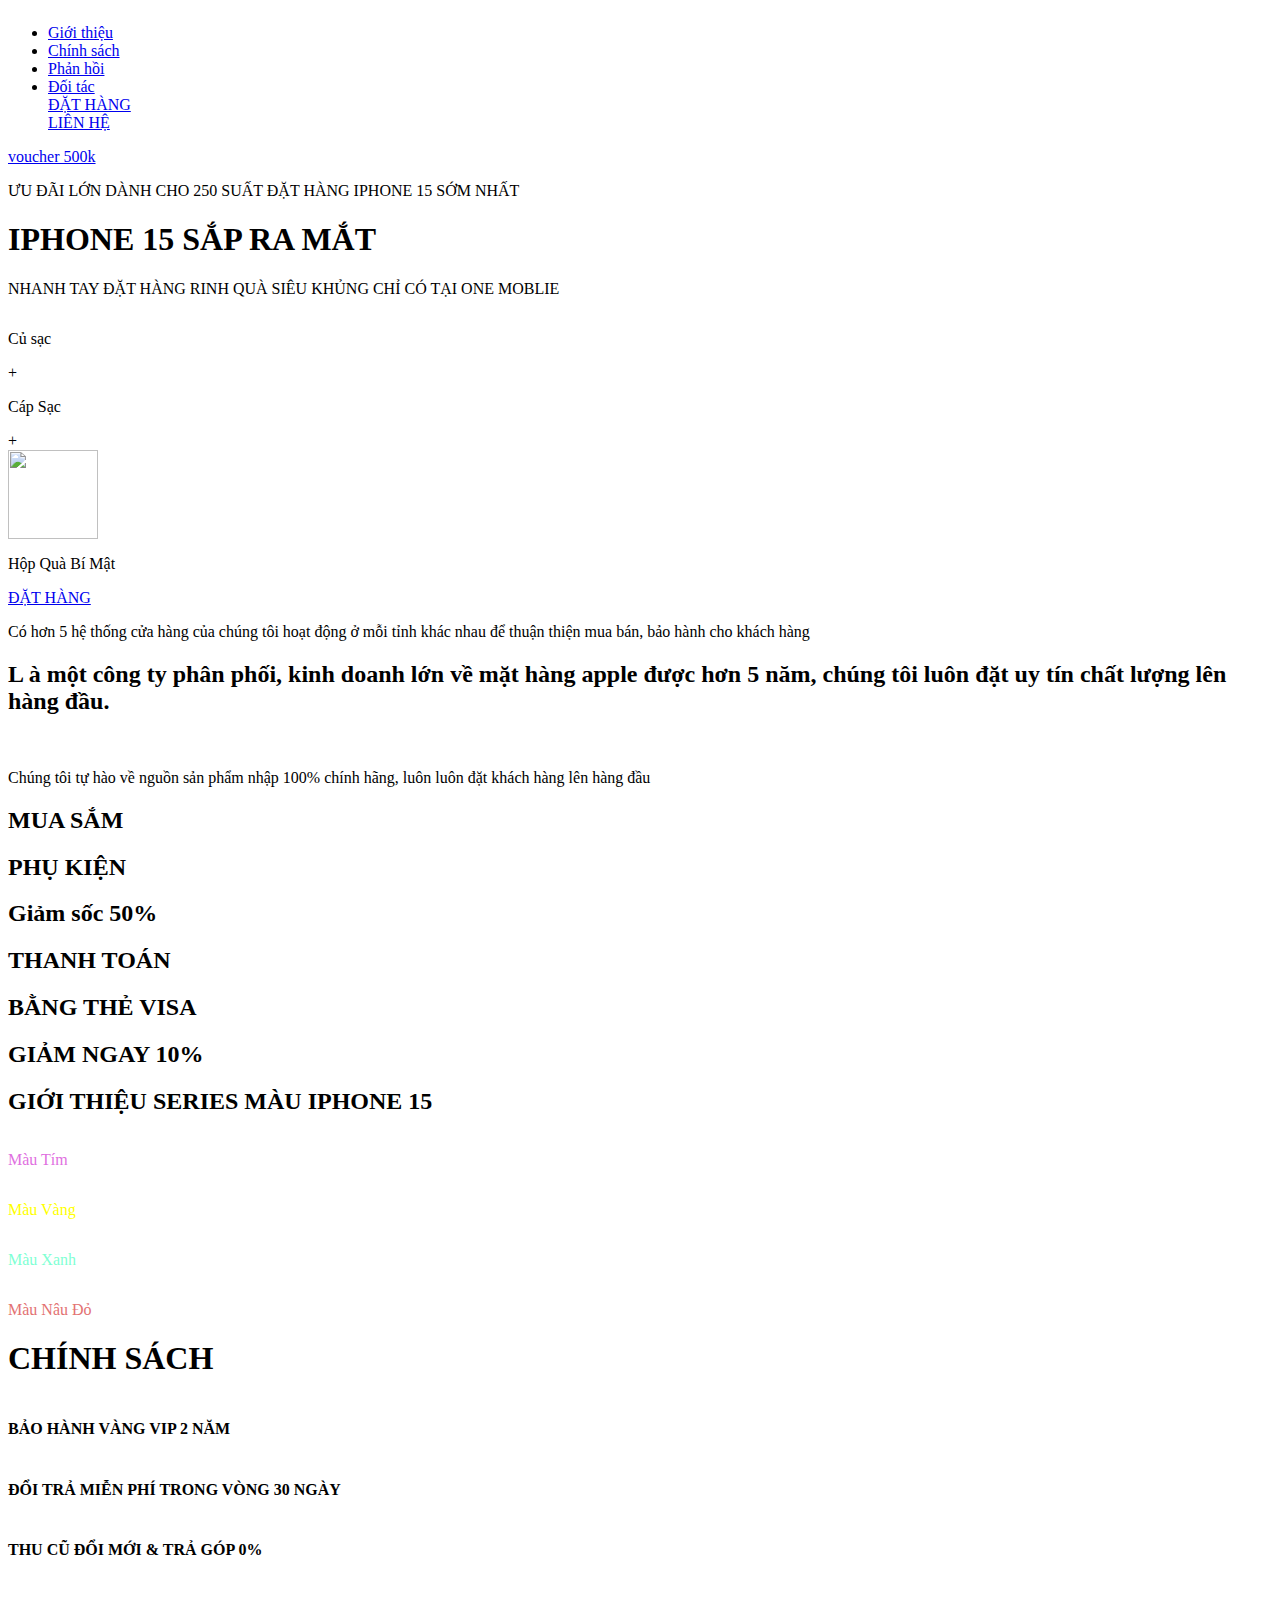
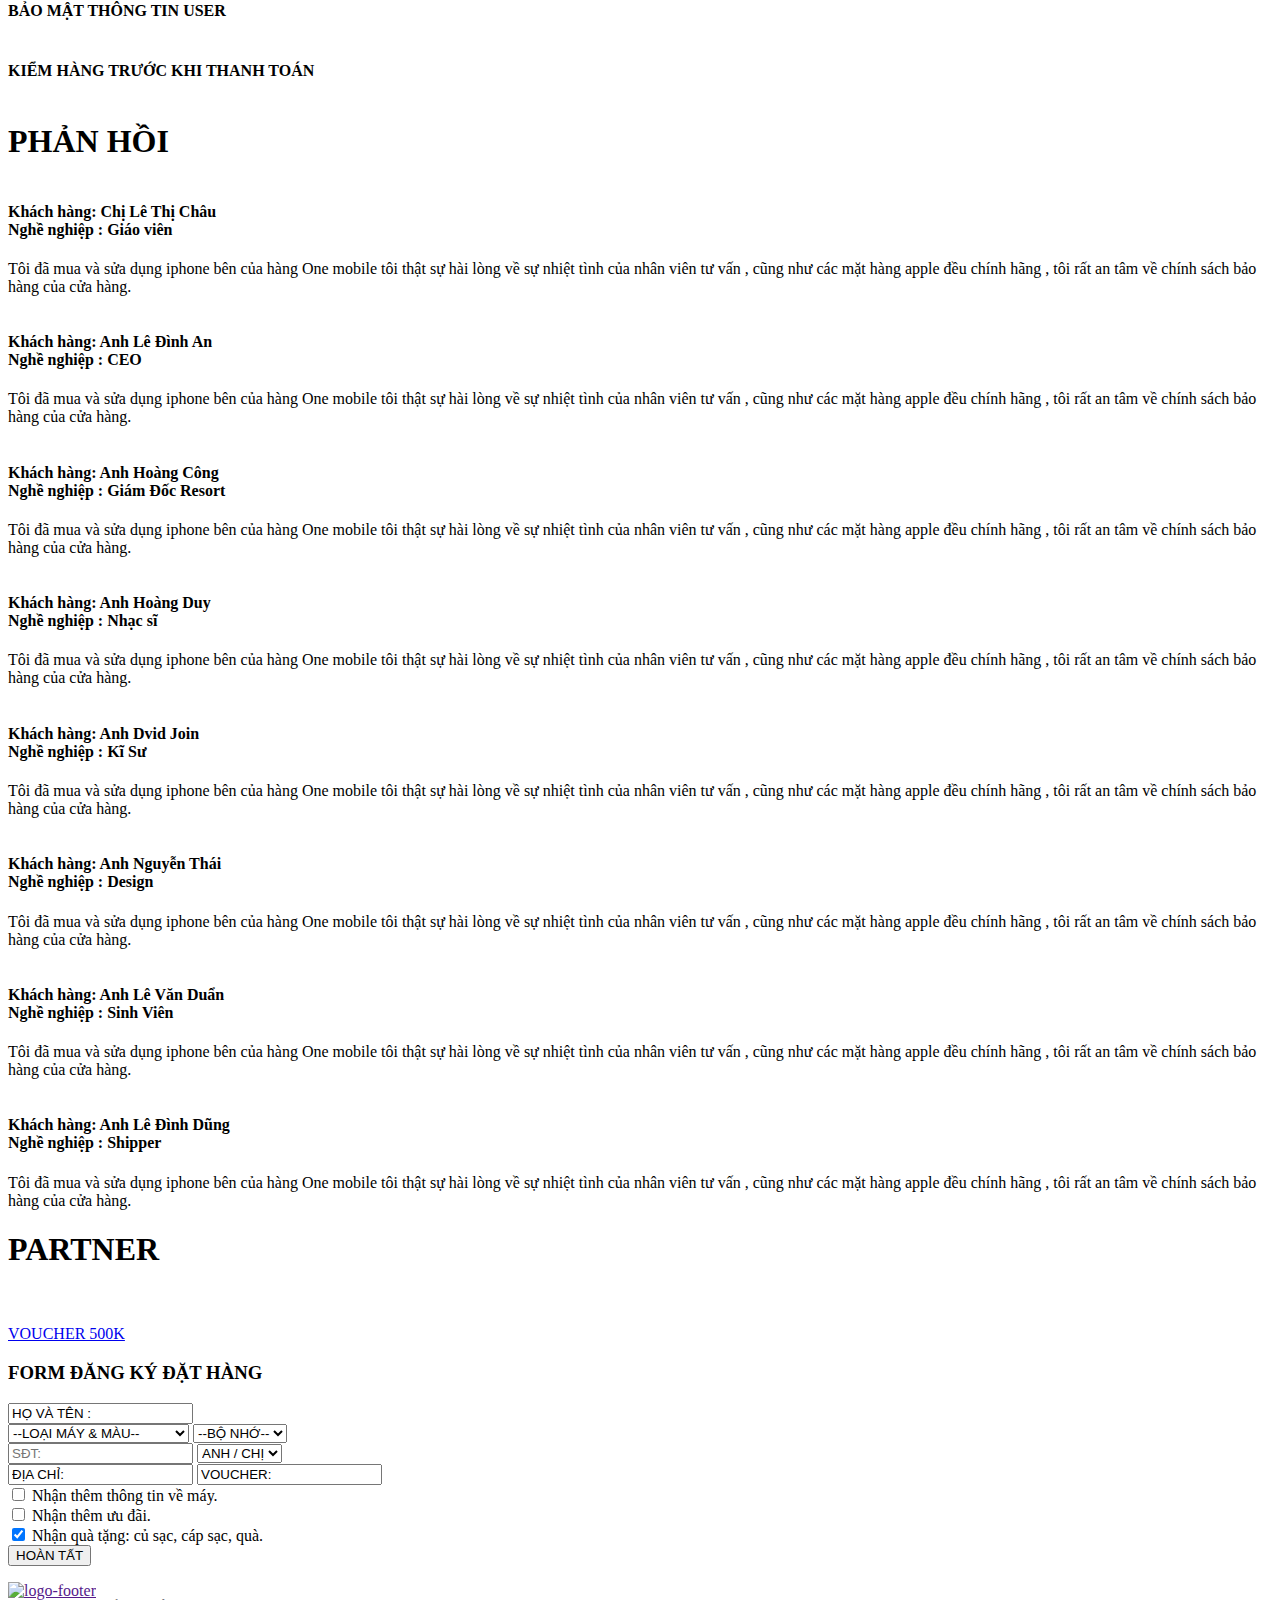
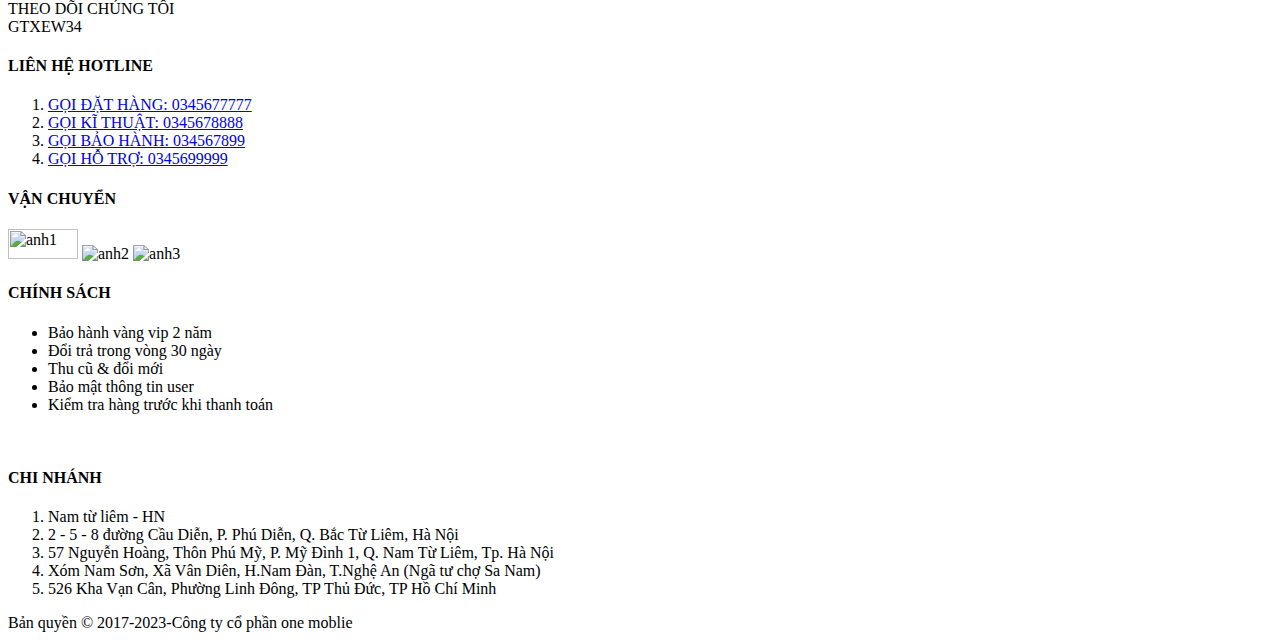
==== index.html @ 118e905b "Create index.html" ====
<html lang="en">
<head>
    <meta charset="UTF-8">
    <meta http-equiv="X-UA-Compatible" content="IE=edge">
    <meta name="viewport" content="width=device-width, initial-scale=1.0">
    <title>One Mobile</title>
    <link rel="shortcut icon" href="../images/logo-.png">
    <link rel="stylesheet" href="style.css">
    <link rel="stylesheet" href="https://cdnjs.cloudflare.com/ajax/libs/font-awesome/6.3.0/css/all.min.css" integrity="sha512-SzlrxWUlpfuzQ+pcUCosxcglQRNAq/DZjVsC0lE40xsADsfeQoEypE+enwcOiGjk/bSuGGKHEyjSoQ1zVisanQ==" crossorigin="anonymous" referrerpolicy="no-referrer" />
</head>
<body>
    <div id="wrapper">
        <!-- header -->
        <header>
            <div class="onemobile">
                <img src="../images/Logo-one-moblie.png" alt="">
            </div>
            <ul class="main-menu">
                <div class="menu-list">
                    <li><a href="#main-introduce">Giới thiệu</a></li>
                    <li><a href="#policy">Chính sách</a></li>
                    <li><a href="#feedback-fb">Phản hồi</a></li>
                    <li><a href="#partner">Đối tác</a></li>
                </div>
                <div class="bt-sub-header">
                    <div class="dathang"><i class="fa-solid fa-square-phone-flip"></i> 
                        <a href="#reg-buy">ĐẶT HÀNG</a>
                    </div>
                    <div class="lienhe"><i class="fa-solid fa-headset"></i> 
                        <a href="tel:0345699999">LIÊN HỆ</a>
                    </div>
                </div>
            </ul>
        </header>
        <!--navigation bn-->
        <div class="sell">
            <div class="voucher">
                <a href="#voucher-gift"><p>voucher 500k</p></a>
            </div>
            <div class="text">
                <p>ƯU ĐÃI LỚN DÀNH CHO 250 SUẤT ĐẶT HÀNG IPHONE 15 SỚM NHẤT</p>
            </div>
        </div>
        <!-- banner -->
        <div class="banner_head_ins">
            <div class="banner_head_war">
                <div class="banner-head-content">
                    <div class="banner-content-text">
                        <div class="banner-con-text-head">
                            <h1>IPHONE <span>15</span> SẮP RA MẮT</h1>
                            <p>NHANH TAY ĐẶT HÀNG RINH QUÀ SIÊU KHỦNG CHỈ CÓ TẠI <span>ONE MOBLIE</span></p>
                        </div>
                        <div class="content-text-img-gruop">
                            <div class="gruop">
                                <img src="../images/adapter-sac-type-c-20w-cho-iphone-ipad-apple-mhje3-avatar-1-1-600x600 1.png" alt="">
                                <p>Củ sạc</p>
                            </div>
                            <div class="gruop">
                                <span>+</span>
                            </div>
                            <div class="gruop">
                                <img src="../images/cap-sac-apple-watch-magnetic-1m-apple-mx2e22 1.png" alt="">
                                <p>Cáp Sạc</p>
                            </div>
                            <div class="gruop">
                                <span>+</span>
                            </div>
                            <div class="gruop">
                                <img src="../images/—Pngtree—black gift box_5776138 1.png" width="90px" height="89px" alt="">
                                <p>Hộp Quà Bí Mật</p>
                            </div>
                        </div>
                        <div class="but-click-hov-wrap">
                            <a href="#reg-buy"><span>ĐẶT HÀNG</span></a>
                        </div>
                        <div class="fixed-support">
                            <div class="support-but"> 
                                <a href="tel:0345677777"><i class="fa-solid fa-phone-flip"></i></a>
                            </div>
                            <div class="support-but">
                                <a href=""><i class="fa-solid fa-comment-dots"></i></a>
                                
                            </div>
                            <div class="support-but">
                                <a href="tel:0345699999"><i class="fa-solid fa-headset"></i></a>
                            </div>
                        </div>
                    </div>
                </div>
            </div>
        </div>
        <!-- main content1 -->
        <main>
            <div class="header-main" id="main-introduce" >
                <div class="logo">
                    <a href=""><img src="../images/logo-image.png" alt=""></a>
                </div>
            </div>
            <div class="info-main">
                <div class="info-main-cen">
                    <div class="hi-left">
                        <img  src="../images/anhcuahang.png" alt="">
                        <p>Có hơn 5 hệ thống cửa hàng của chúng tôi hoạt động ở mỗi tỉnh khác nhau để thuận thiện mua bán,
                            bảo hành cho khách hàng
                        </p>
                    </div>
                    <div class="hi-right">
                    <h2><span>L</span> à một công ty phân phối, kinh doanh lớn về mặt hàng apple được hơn 5 năm, chúng tôi luôn đặt uy
                        tín chất lượng lên hàng đầu.
                    </h2>
                    <div class="invite">
                        <img src="../images/Apple-3 1.png" alt="">
                        <img src="../images/photo2.png" alt="">
                        <img src="../images/nhung-khach-hang-so-huu-som-nhat-iphone-14-620221014071458 1.png" alt="">
                        <img src="../images/mua-iphone-14-kho-hon-truoc-15294007 1.png" alt="">
                    </div>
                    <p>Chúng tôi tự hào về nguồn sản phẩm nhập 100% chính hãng, luôn luôn đặt khách hàng lên hàng đầu
                    </p>
                </div>
                </div>
            </div>
        </main>
        <!-- content2-->
        <div class="content1-wrap">
            <div class="discount">
                <div class="shopping">
                    <div class="title-header">
                        <h2>MUA SẮM <i class="fa-solid fa-headphones"></i> <i class="fa-solid fa-camera-retro"></i></h2>
                        <h2><i class="fa-solid fa-microphone-lines"></i> <i class="fa-regular fa-keyboard"></i> PHỤ KIỆN</h2>
                    </div>
                    <div class="giamsoc">
                         <h2>Giảm sốc 50%</h2>
                    </div>
                </div>
                <div class="salee">
                    <div class="title-header">
                        <h2>THANH TOÁN </h2>
                        <h2>BẰNG THẺ VISA <i class="fa-solid fa-credit-card"></i></h2>
                    </div>
                    <div class="giamsoc">
                         <h2>GIẢM NGAY 10%</h2>
                    </div>
                </div>

            </div>
            <div class="introduce">
                <div class="header-introduce">
                   <h2>GIỚI THIỆU SERIES MÀU IPHONE 15</h2>
                </div>
                <div class="list-post-iphone">
                   <div class="list1">
                       <img src="../images/iphone1.png" alt="">
                       <div class="color">
                           <p style="color: rgb(223, 112, 223);">Màu Tím</p>
                       </div>
                   </div>
                   <div class="list1">
                       <img src="../images/iphone2.png" alt="">
                       <div class="color">
                           <p style="color: yellow;" >Màu Vàng</p>
                       </div>
                   </div>
                   <div class="list1">
                       <img src="../images/iphone3.png" alt="">
                       <div class="color">
                           <p style="color: aquamarine;">Màu Xanh</p>
                       </div>
                   </div>
                   <div class="list1">
                       <img src="../images/iphone4.png" alt="">
                       <div class="color">
                           <p style="color: rgb(227, 114, 114)">Màu Nâu Đỏ</p>
                       </div>
                   </div>
                </div>
            </div>
        </div>
        <!-- content3 -->
        <div class="content-plans-ins" id="policy">
            <div class="partn-fe-head">
                <h1 >CHÍNH SÁCH</h1>
            </div>
            <div class="partn-fe-gruop">
                <div class="gruop-plans">
                    <img src="../images/baohanh.png" alt="">
                    <h4>BẢO HÀNH VÀNG VIP 2 NĂM</h4>
                </div>
                <div class="gruop-plans">
                    <img src="../images/Doitra.png" alt="">
                    <h4>ĐỔI TRẢ MIỄN PHÍ 
                        TRONG VÒNG 30 NGÀY</h4>
                </div>
                <div class="gruop-plans">
                    <img src="../images/Tragop.png" alt="">
                    <h4>THU CŨ ĐỔI MỚI & TRẢ GÓP 0%</h4>
                </div>
                <div class="gruop-plans">
                    <img src="../images/baomatusser.png" alt="">
                    <h4>BẢO MẬT THÔNG TIN USER</h4>
                </div>
                <div class="gruop-plans">
                    <img src="../images/box-open.png" alt="">
                    <h4>KIỂM HÀNG TRƯỚC KHI 
                        THANH TOÁN</h4>
                </div>
            </div>
            <div class="content3-banner-plans">
                <img src="../images/Group 75-3.png" alt="">
            </div>
        </div>
        <!-- content4 -->
        <div class="content-feedback" id="feedback-fb">
            <div class="partn-fe-head">
                <h1>PHẢN HỒI</h1>
            </div>
            <div class="gruop-db-fe">
                <div class="block-feeb">
                    <div class="feeb-gf">
                        <img src="../images/anh1.png"alt="">
                        <h4>Khách hàng: Chị Lê Thị Châu <br>
                            Nghề nghiệp : Giáo viên
                        </h4>
                        <p>Tôi đã mua và sửa dụng iphone bên của hàng One mobile tôi thật sự hài lòng về sự nhiệt tình của nhân viên tư vấn , cũng như các mặt hàng apple đều chính hãng , tôi rất an tâm về chính sách bảo hàng của cửa hàng.</p>
                    </div>
                </div>
                <div class="block-feeb">
                    <div class="feeb-gf">
                        <img src="../images/anh2.png"alt="">
                        <h4>Khách hàng: Anh Lê Đình An <br>
                            Nghề nghiệp : CEO
                        </h4>
                        <p>Tôi đã mua và sửa dụng iphone bên của hàng One mobile tôi thật sự hài lòng về sự nhiệt tình của nhân viên tư vấn , cũng như các mặt hàng apple đều chính hãng , tôi rất an tâm về chính sách bảo hàng của cửa hàng.</p>
                    </div>
                </div>
                <div class="block-feeb">
                    <div class="feeb-gf">
                        <img src="../images/anh3.png"alt="">
                        <h4>Khách hàng: Anh Hoàng Công  <br>
                            Nghề nghiệp : Giám Đốc Resort
                        </h4>
                        <p>Tôi đã mua và sửa dụng iphone bên của hàng One mobile tôi thật sự hài lòng về sự nhiệt tình của nhân viên tư vấn , cũng như các mặt hàng apple đều chính hãng , tôi rất an tâm về chính sách bảo hàng của cửa hàng.</p>
                    </div>
                </div>
                <div class="block-feeb">
                    <div class="feeb-gf">
                        <img src="../images/anh4.png"alt="">
                        <h4>Khách hàng: Anh Hoàng Duy <br>
                            Nghề nghiệp : Nhạc sĩ
                        </h4>
                        <p>Tôi đã mua và sửa dụng iphone bên của hàng One mobile tôi thật sự hài lòng về sự nhiệt tình của nhân viên tư vấn , cũng như các mặt hàng apple đều chính hãng , tôi rất an tâm về chính sách bảo hàng của cửa hàng.</p>
                    </div>
                </div>
            </div>
            <div class="gruop-db-fe">
                <div class="block-feeb">
                    <div class="feeb-gf">
                        <img src="../images/anh5.png"alt="">
                        <h4>Khách hàng: Anh Dvid Join <br>
                            Nghề nghiệp : Kĩ  Sư 
                        </h4>
                        <p>Tôi đã mua và sửa dụng iphone bên của hàng One mobile tôi thật sự hài lòng về sự nhiệt tình của nhân viên tư vấn , cũng như các mặt hàng apple đều chính hãng , tôi rất an tâm về chính sách bảo hàng của cửa hàng.</p>
                    </div>
                </div>
                <div class="block-feeb">
                    <div class="feeb-gf">
                        <img src="../images/anh6.png"alt="">
                        <h4>Khách hàng: Anh Nguyễn Thái <br>
                            Nghề nghiệp : Design 
                        </h4>
                        <p>Tôi đã mua và sửa dụng iphone bên của hàng One mobile tôi thật sự hài lòng về sự nhiệt tình của nhân viên tư vấn , cũng như các mặt hàng apple đều chính hãng , tôi rất an tâm về chính sách bảo hàng của cửa hàng.</p>
                    </div>
                </div>
                <div class="block-feeb">
                    <div class="feeb-gf">
                        <img src="../images/anh7.png"alt="">
                        <h4>Khách hàng: Anh Lê Văn Duẩn <br>
                            Nghề nghiệp : Sinh Viên
                        </h4>
                        <p>Tôi đã mua và sửa dụng iphone bên của hàng One mobile tôi thật sự hài lòng về sự nhiệt tình của nhân viên tư vấn , cũng như các mặt hàng apple đều chính hãng , tôi rất an tâm về chính sách bảo hàng của cửa hàng.</p>
                    </div>
                </div>
                <div class="block-feeb">
                    <div class="feeb-gf">
                        <img src="../images/anh8.png"alt="">
                        <h4>Khách hàng: Anh Lê Đình Dũng <br>
                            Nghề nghiệp : Shipper
                        </h4>
                        <p>Tôi đã mua và sửa dụng iphone bên của hàng One mobile tôi thật sự hài lòng về sự nhiệt tình của nhân viên tư vấn , cũng như các mặt hàng apple đều chính hãng , tôi rất an tâm về chính sách bảo hàng của cửa hàng.</p>
                    </div>
                </div>
            </div>
        </div>
        <!-- content5 -->
        <div class="content-partner-ig" id="partner">
            <div class="partn-fe-head">
                <h1>PARTNER</h1>
            </div>
            <div class="partner-ig">
                <div class="partner-img-wr">
                    <img src="../images/Visa_Inc 1.png" alt="">
                    <img src="../images/tiki.png" alt="">
                    <img src="../images/Group 24.png" alt="">
                    <img src="../images/Lazada-Logo 1.png" alt="">
                    <img src="../images/EBay_logo 1.png" alt="">
                </div>
                <div class="partner-img-wr">
                    <img src="../images/Sendo-Logo-PNG-1 1.png" alt="">
                    <img src="../images/logo-footer 1.png" alt="">
                    <img src="../images/viettel.png" alt="">
                    <img src="../images/FPT-Retail-Ngang-white 1.png" alt="">
                    <img src="../images/logo-apple-5 1.png" alt="">
                </div>
            </div>
        </div>
        <!-- content6 -->
        <div class="content-bt-last-form"id="reg-buy">
            <div class="last-form-fl">
                <div class="round-box">
                    <img src="../images/Group 156.png" alt="">
                    <div class="link-con-text">
                            <a href="#voucher-gift">
                                VOUCHER 500K
                            </a>
                    </div>
                </div> 
                <form action=""  class="form-reg">
                    <div class="form-reg-in-wrap">
                        <h3  class="form-sub-he">FORM ĐĂNG KÝ ĐẶT HÀNG</h3>
                        <input type="text"  class="in-size-num" value="HỌ VÀ TÊN : ">
                        <div class="in-size-wr">
                            <select name="" id="" class="in-size-one">
                                <option value=""selected>--LOẠI MÁY & MÀU--</option>
                                <option value="">IPHONE 15 MÀU GOLD</option>
                                <option value="">IPHONE 15 MÀU TÍM</option>
                                <option value="">IPHONE 15 MÀU NÂU ĐỎ</option>
                                <option value="">IPHONE 15 MÀU XANH</option>
                            </select>
                            <select name="" id="" class="in-size-two">
                                <option value=""selected>--BỘ NHỚ--</option>
                                <option value="">128 GB</option>
                                <option value="">256 GB</option>
                                <option value="">512 GB</option>
                                <option value="">1 TB</option>
                            </select>
                        </div>
                        <div class="in-size-wr">
                            <input type="number" class="in-size-one" placeholder="SĐT: ">
                            <select name="" id="" class="in-size-two">
                                <option value="" selected>ANH / CHỊ</option>
                                <option value="">ANH</option>
                                <option value="">CHỊ</option>
                            </select>
                        </div>
                        <div class="in-size-wr">
                            <input type="text" class="in-size-one" value="ĐỊA CHỈ: ">
                            <input type="text" class="in-size-two" value="VOUCHER: ">
                        </div>
                        <div class="check-box-cor">
                            <input type="checkbox" name="" id=""> Nhận thêm thông tin về máy. <br>
                            <input type="checkbox" name="" id=""> Nhận thêm ưu đãi. <br>
                            <input type="checkbox" checked name="" id=""> Nhận quà tặng: củ sạc, cáp sạc, quà.
                        </div>
                        <div class="for-submit">
                            <input type="submit" value="HOÀN TẤT">
                        </div>
                    </div>
                </form>
            </div>
        </div>
        <!-- footer -->
        <footer class="footer-copyright">
            <div class="footer-content">   
                <div class="footer-content1" id="voucher-gift">
                    <a href=""><img src="../images/logo-image.png" alt="logo-footer"></a>
                    <div class="footer-content1-bot">
                        <div class="footer-content1-bot-te">
                            <span>THEO DÕI CHÚNG TÔI</span>
                            <div class="cross-bar-footer">
                                <div class="cross1"></div>
                                <div class="cross2"></div>
                            </div>
                            <div class="icon-content1">
                                <i class="fa-brands fa-facebook"></i>
                                <i class="fa-brands fa-youtube"></i>
                                <i class="fa-brands fa-telegram"></i>
                                <i class="fa-brands fa-twitter"></i>
                            </div>
                        </div>
                        <div class="voucher-ff">
                            <span>
                                GTXEW34
                            </span>
                        </div>
                    </div>
                </div>
                <div class="footer-content2">
                    <h4>LIÊN HỆ HOTLINE</h4>
                    <ol class="list-call-order">
                        <li><a href="tel:0345677777">GỌI ĐẶT HÀNG: 0345677777</a></li>
                        <li><a href="tel:0345678888">GỌI KĨ THUẬT: 0345678888</a></li>
                        <li><a href="tel:034567899">GỌI BẢO HÀNH: 034567899</a></li>
                        <li><a href="tel:0345699999">GỌI HỖ TRỢ: 0345699999</a></li>
                    </ol>
                    <h4>VẬN CHUYỂN</h4>
                    <div class="img-logo-ff">
                        <img src="../images/logo-footer 2.png" width="70px" height="30px" alt="anh1">
                        <img src="../images/Group-5934 1.png" alt="anh2">
                        <img src="../images/logo-tuigiohang 1.png" alt="anh3">
                    </div>
                </div>
                <div class="footer-content3">
                    <h4>CHÍNH SÁCH</h4>
                    <ul class="list-call-order">
                        <li>Bảo hành vàng vip 2 năm</li>
                        <li>Đổi trả trong vòng 30 ngày</li>
                        <li>Thu cũ & đổi mới</li>
                        <li>Bảo mật thông tin user</li>
                        <li>Kiểm tra hàng trước khi thanh toán</li>
                    </ul>
                    <div>
                        <img src="../images/dmca_protected_sml_120l 1.png" alt="">
                        <div class="img-logo-ff-2">
                            <img src="../images/ico_xhtml 1.png" alt="">
                            <img src="../images/ico_css 1.png" alt="">
                        </div>
                    </div>
                </div>
                <div class="footer-content4">
                    <h4>CHI NHÁNH</h4>
                    <ol class="list-call-order">
                        <li>Nam từ liêm - HN</li>
                        <li>2 - 5 - 8 đường Cầu Diễn, P. Phú Diễn, Q. Bắc Từ Liêm, Hà Nội</li>
                        <li>57 Nguyễn Hoàng, Thôn Phú Mỹ, P. Mỹ Đình 1, Q. Nam Từ Liêm, Tp. Hà Nội</li>
                        <li>Xóm Nam Sơn, Xã Vân Diên, H.Nam Đàn, T.Nghệ An (Ngã tư chợ Sa Nam)</li>
                        <li>526 Kha Vạn Cân, Phường Linh Đông, TP Thủ Đức, TP Hồ Chí Minh</li>
                    </ol>
                </div>
            </div>
            <div class="copyright-bt">
                <span>Bản quyền &copy; 2017-2023-Công ty cổ phần one moblie</span>
            </div>
        </footer>
    </div>
</body>
</html>
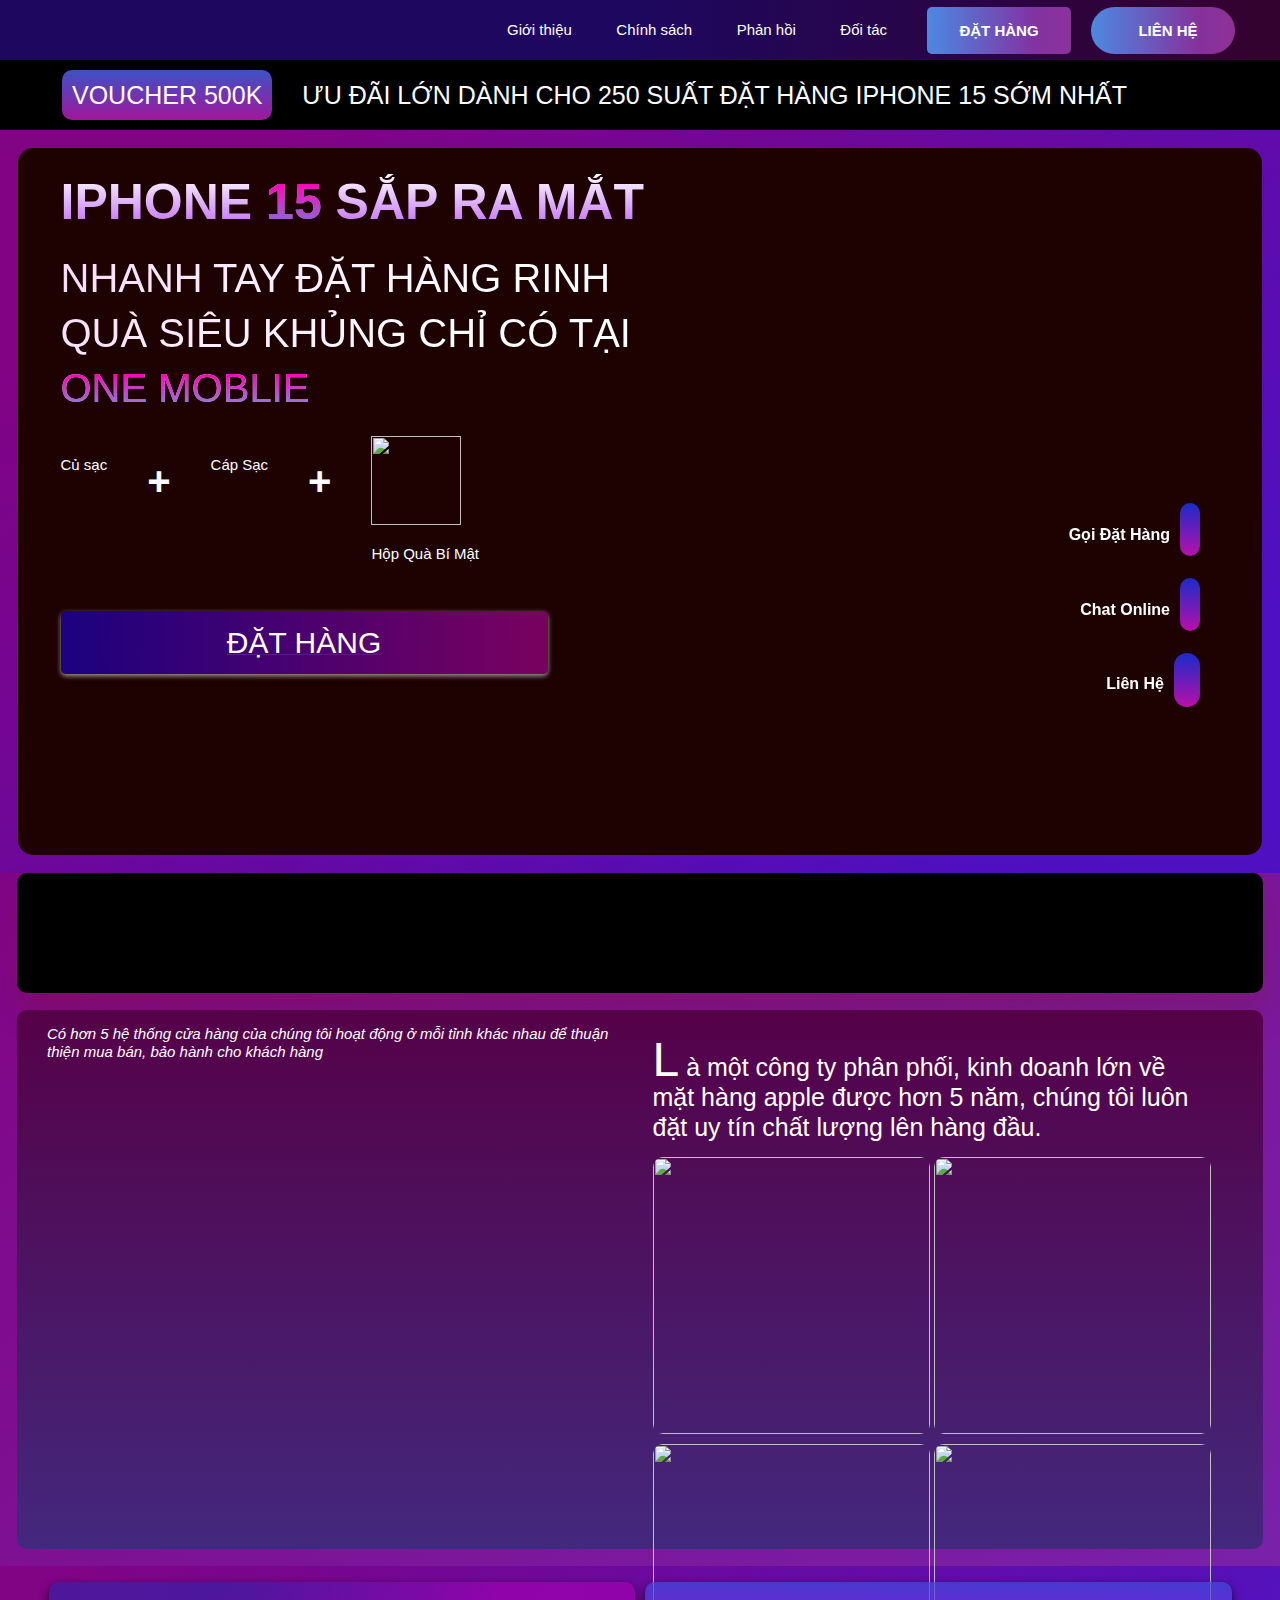
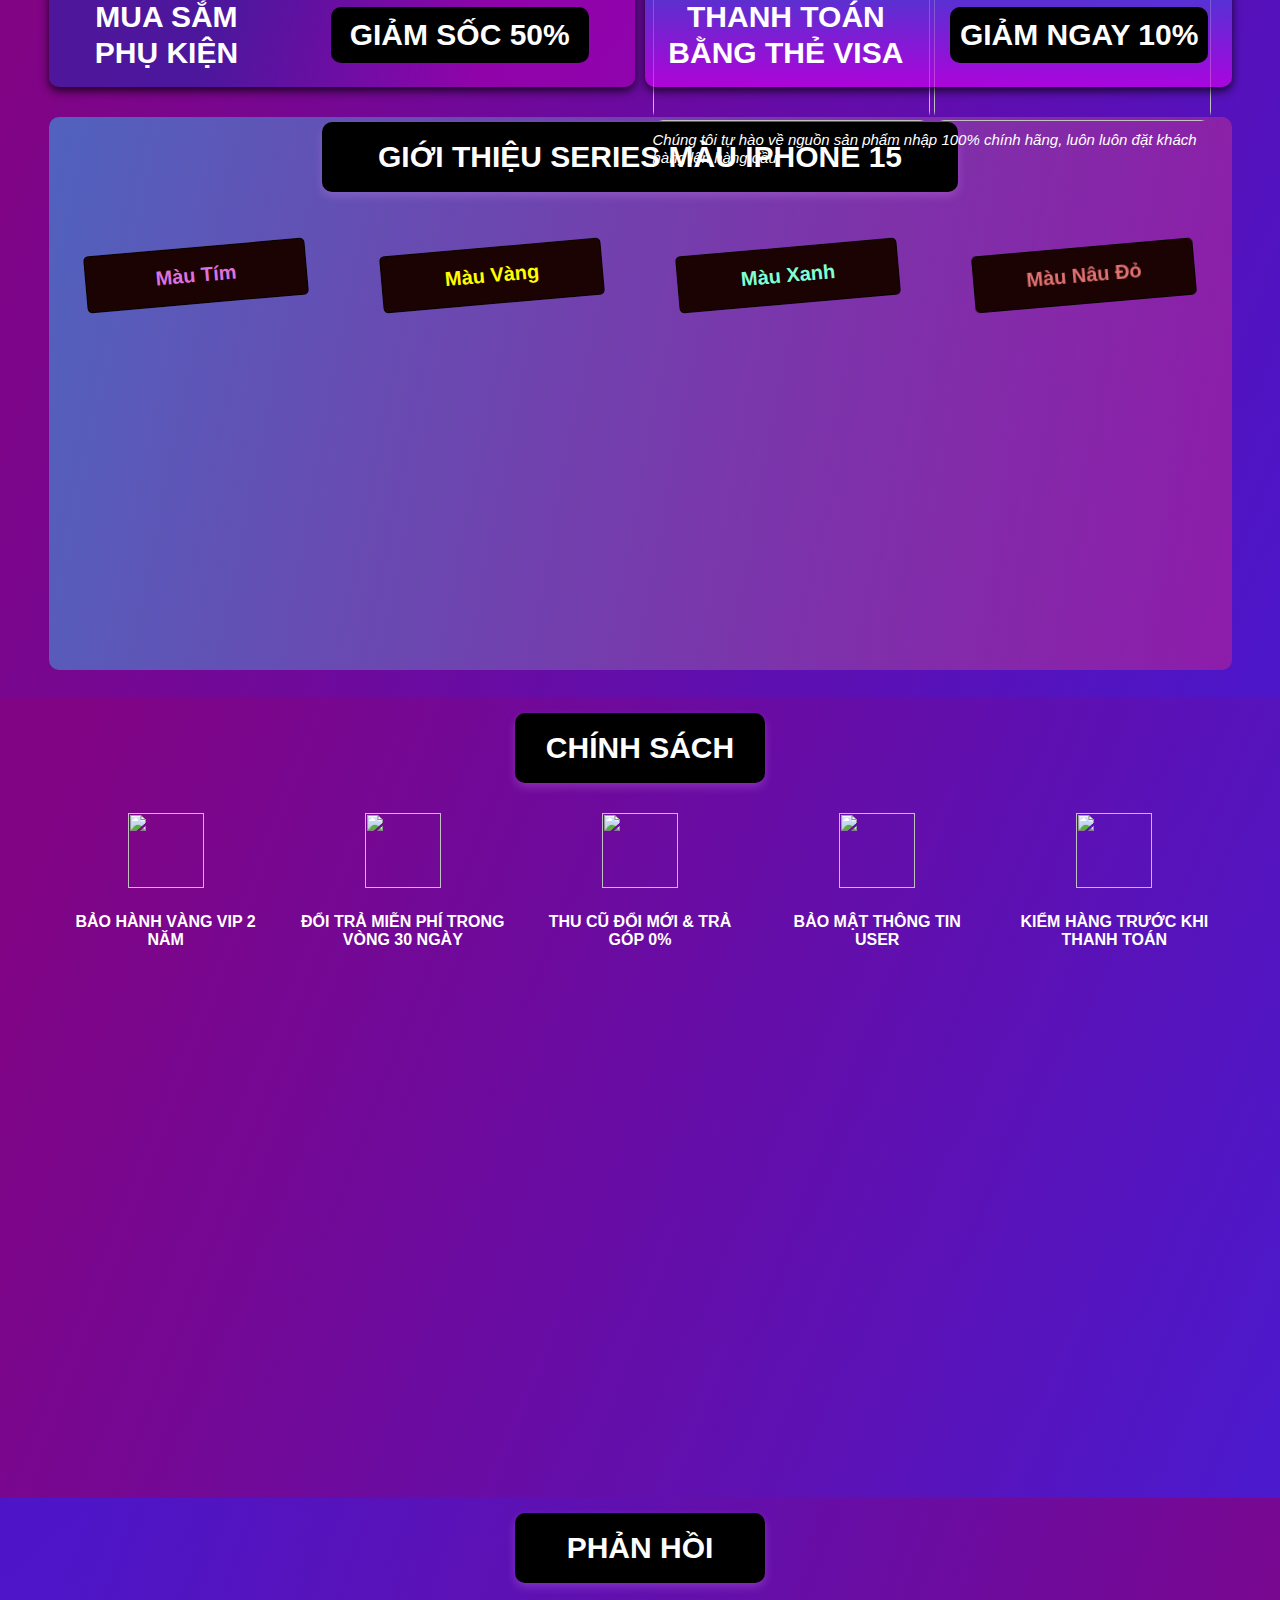
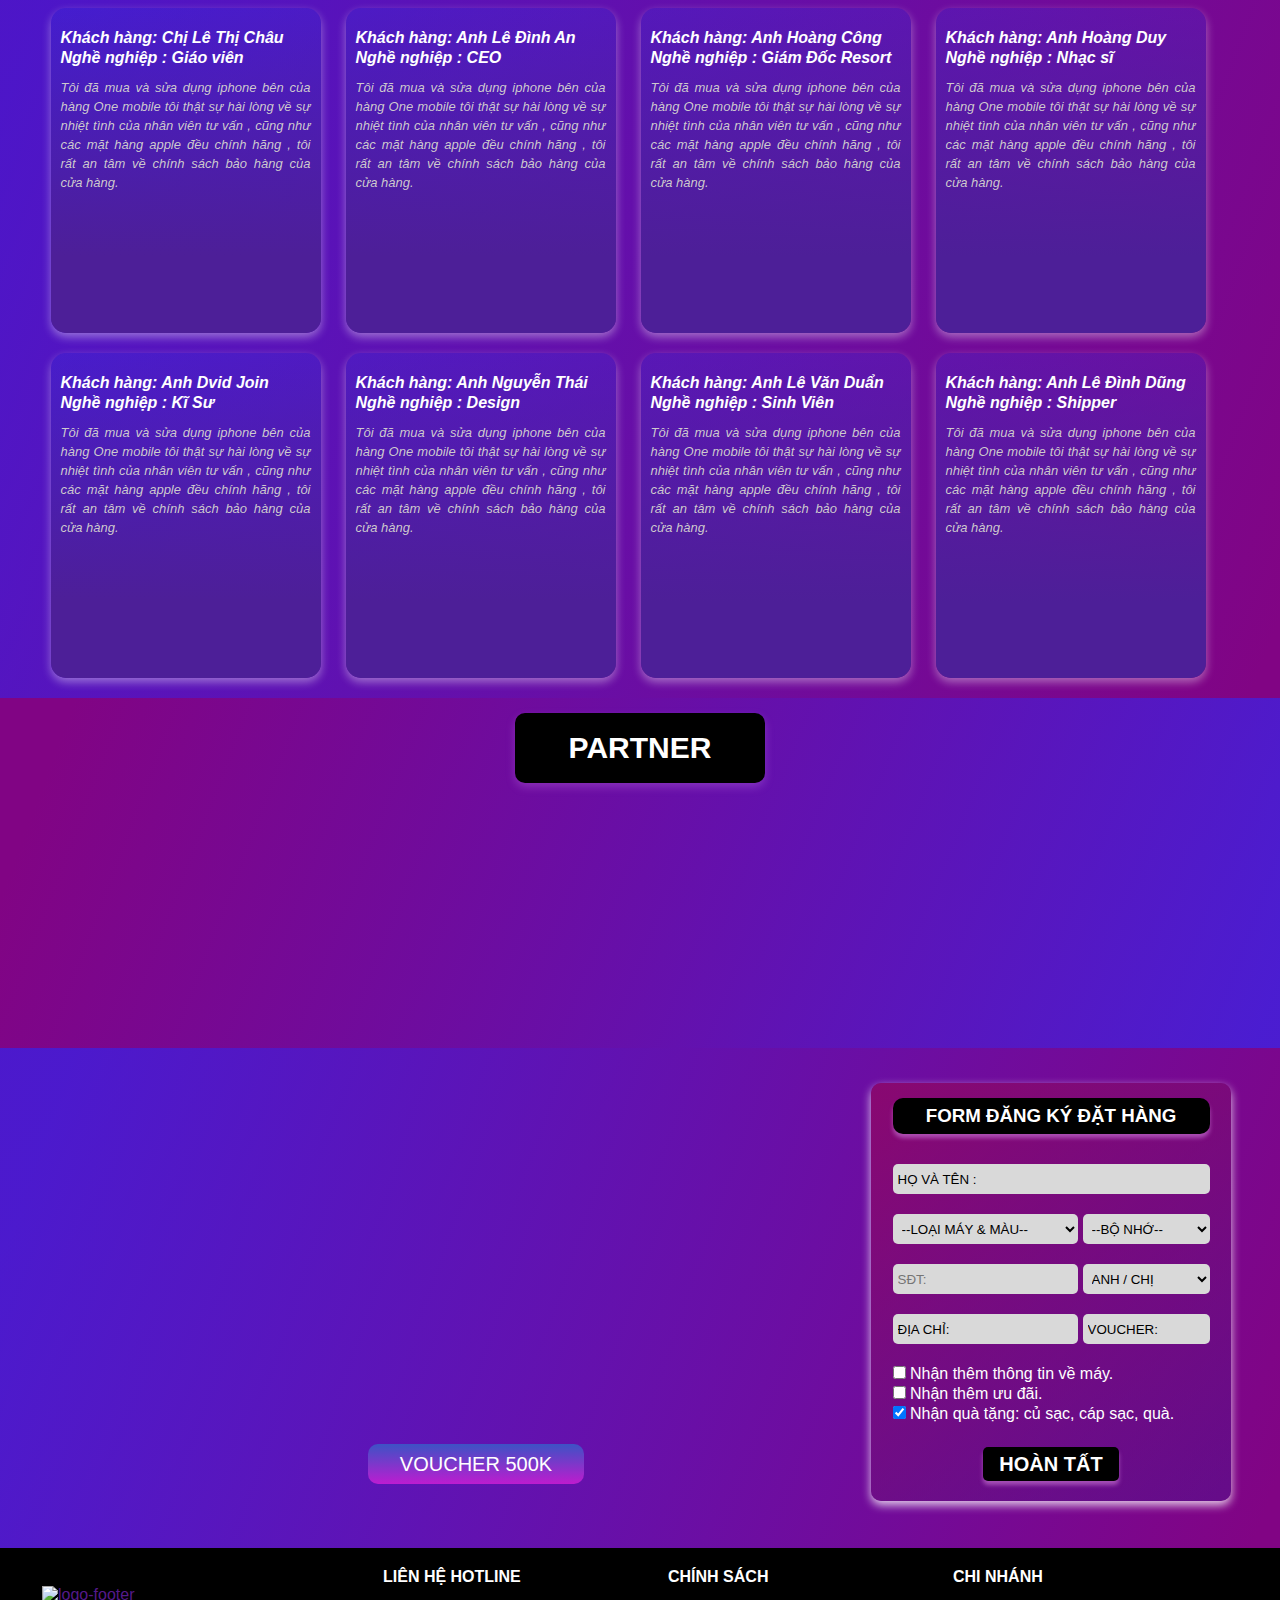
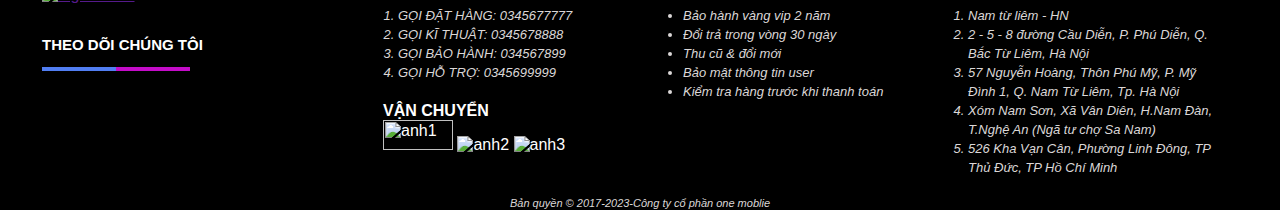
==== commit e5fa6a6e: "Add files via upload" ====
--- a/index.html
+++ b/index.html
@@ -4,7 +4,7 @@
     <meta http-equiv="X-UA-Compatible" content="IE=edge">
     <meta name="viewport" content="width=device-width, initial-scale=1.0">
     <title>One Mobile</title>
-    <link rel="shortcut icon" href="../images/logo-.png">
+    <link rel="shortcut icon" href="./images/logo-.png">
     <link rel="stylesheet" href="style.css">
     <link rel="stylesheet" href="https://cdnjs.cloudflare.com/ajax/libs/font-awesome/6.3.0/css/all.min.css" integrity="sha512-SzlrxWUlpfuzQ+pcUCosxcglQRNAq/DZjVsC0lE40xsADsfeQoEypE+enwcOiGjk/bSuGGKHEyjSoQ1zVisanQ==" crossorigin="anonymous" referrerpolicy="no-referrer" />
 </head>
@@ -13,7 +13,7 @@
         <!-- header -->
         <header>
             <div class="onemobile">
-                <img src="../images/Logo-one-moblie.png" alt="">
+                <img src="./images/Logo-one-moblie.png" alt="">
             </div>
             <ul class="main-menu">
                 <div class="menu-list">
@@ -52,37 +52,37 @@
                         </div>
                         <div class="content-text-img-gruop">
                             <div class="gruop">
-                                <img src="../images/adapter-sac-type-c-20w-cho-iphone-ipad-apple-mhje3-avatar-1-1-600x600 1.png" alt="">
+                                <img src="./images/adapter-sac-type-c-20w-cho-iphone-ipad-apple-mhje3-avatar-1-1-600x600 1.png" alt="">
                                 <p>Củ sạc</p>
                             </div>
                             <div class="gruop">
                                 <span>+</span>
                             </div>
                             <div class="gruop">
-                                <img src="../images/cap-sac-apple-watch-magnetic-1m-apple-mx2e22 1.png" alt="">
+                                <img src="./images/cap-sac-apple-watch-magnetic-1m-apple-mx2e22 1.png" alt="">
                                 <p>Cáp Sạc</p>
                             </div>
                             <div class="gruop">
                                 <span>+</span>
                             </div>
                             <div class="gruop">
-                                <img src="../images/—Pngtree—black gift box_5776138 1.png" width="90px" height="89px" alt="">
+                                <img src="./images/—Pngtree—black gift box_5776138 1.png" width="90px" height="89px" alt="">
                                 <p>Hộp Quà Bí Mật</p>
                             </div>
                         </div>
                         <div class="but-click-hov-wrap">
-                            <a href="#reg-buy"><span>ĐẶT HÀNG</span></a>
+                            <a href=""><span>ĐẶT HÀNG</span></a>
                         </div>
                         <div class="fixed-support">
-                            <div class="support-but"> 
-                                <a href="tel:0345677777"><i class="fa-solid fa-phone-flip"></i></a>
-                            </div>
                             <div class="support-but">
-                                <a href=""><i class="fa-solid fa-comment-dots"></i></a>
+                                <a href="tel:0345677777">Gọi Đặt Hàng <i class="fa-solid fa-phone-flip"></i></a>
                                 
                             </div>
                             <div class="support-but">
-                                <a href="tel:0345699999"><i class="fa-solid fa-headset"></i></a>
+                                <a href="">Chat Online <i class="fa-solid fa-comment-dots"></i></a>
+                            </div>
+                            <div class="support-but">
+                                <a href="tel:0345699999">Liên Hệ <i class="fa-solid fa-headset"></i></a>
                             </div>
                         </div>
                     </div>
@@ -93,13 +93,13 @@
         <main>
             <div class="header-main" id="main-introduce" >
                 <div class="logo">
-                    <a href=""><img src="../images/logo-image.png" alt=""></a>
+                    <a href=""><img src="./images/logo-image.png" alt=""></a>
                 </div>
             </div>
             <div class="info-main">
                 <div class="info-main-cen">
                     <div class="hi-left">
-                        <img  src="../images/anhcuahang.png" alt="">
+                        <img  src="./images/anhcuahang.png" alt="">
                         <p>Có hơn 5 hệ thống cửa hàng của chúng tôi hoạt động ở mỗi tỉnh khác nhau để thuận thiện mua bán,
                             bảo hành cho khách hàng
                         </p>
@@ -109,10 +109,10 @@
                         tín chất lượng lên hàng đầu.
                     </h2>
                     <div class="invite">
-                        <img src="../images/Apple-3 1.png" alt="">
-                        <img src="../images/photo2.png" alt="">
-                        <img src="../images/nhung-khach-hang-so-huu-som-nhat-iphone-14-620221014071458 1.png" alt="">
-                        <img src="../images/mua-iphone-14-kho-hon-truoc-15294007 1.png" alt="">
+                        <img src="./images/Apple-3 1.png" alt="">
+                        <img src="./images/photo2.png" alt="">
+                        <img src="./images/nhung-khach-hang-so-huu-som-nhat-iphone-14-620221014071458 1.png" alt="">
+                        <img src="./images/mua-iphone-14-kho-hon-truoc-15294007 1.png" alt="">
                     </div>
                     <p>Chúng tôi tự hào về nguồn sản phẩm nhập 100% chính hãng, luôn luôn đặt khách hàng lên hàng đầu
                     </p>
@@ -149,25 +149,25 @@
                 </div>
                 <div class="list-post-iphone">
                    <div class="list1">
-                       <img src="../images/iphone1.png" alt="">
+                       <img src="./images/iphone1.png" alt="">
                        <div class="color">
                            <p style="color: rgb(223, 112, 223);">Màu Tím</p>
                        </div>
                    </div>
                    <div class="list1">
-                       <img src="../images/iphone2.png" alt="">
+                       <img src="./images/iphone2.png" alt="">
                        <div class="color">
                            <p style="color: yellow;" >Màu Vàng</p>
                        </div>
                    </div>
                    <div class="list1">
-                       <img src="../images/iphone3.png" alt="">
+                       <img src="./images/iphone3.png" alt="">
                        <div class="color">
                            <p style="color: aquamarine;">Màu Xanh</p>
                        </div>
                    </div>
                    <div class="list1">
-                       <img src="../images/iphone4.png" alt="">
+                       <img src="./images/iphone4.png" alt="">
                        <div class="color">
                            <p style="color: rgb(227, 114, 114)">Màu Nâu Đỏ</p>
                        </div>
@@ -182,30 +182,30 @@
             </div>
             <div class="partn-fe-gruop">
                 <div class="gruop-plans">
-                    <img src="../images/baohanh.png" alt="">
+                    <img src="./images/baohanh.png" alt="">
                     <h4>BẢO HÀNH VÀNG VIP 2 NĂM</h4>
                 </div>
                 <div class="gruop-plans">
-                    <img src="../images/Doitra.png" alt="">
+                    <img src="./images/Doitra.png" alt="">
                     <h4>ĐỔI TRẢ MIỄN PHÍ 
                         TRONG VÒNG 30 NGÀY</h4>
                 </div>
                 <div class="gruop-plans">
-                    <img src="../images/Tragop.png" alt="">
+                    <img src="./images/Tragop.png" alt="">
                     <h4>THU CŨ ĐỔI MỚI & TRẢ GÓP 0%</h4>
                 </div>
                 <div class="gruop-plans">
-                    <img src="../images/baomatusser.png" alt="">
+                    <img src="./images/baomatusser.png" alt="">
                     <h4>BẢO MẬT THÔNG TIN USER</h4>
                 </div>
                 <div class="gruop-plans">
-                    <img src="../images/box-open.png" alt="">
+                    <img src="./images/box-open.png" alt="">
                     <h4>KIỂM HÀNG TRƯỚC KHI 
                         THANH TOÁN</h4>
                 </div>
             </div>
             <div class="content3-banner-plans">
-                <img src="../images/Group 75-3.png" alt="">
+                <img src="./images/Group 75-3.png" alt="">
             </div>
         </div>
         <!-- content4 -->
@@ -216,7 +216,7 @@
             <div class="gruop-db-fe">
                 <div class="block-feeb">
                     <div class="feeb-gf">
-                        <img src="../images/anh1.png"alt="">
+                        <img src="./images/anh1.png"alt="">
                         <h4>Khách hàng: Chị Lê Thị Châu <br>
                             Nghề nghiệp : Giáo viên
                         </h4>
@@ -225,7 +225,7 @@
                 </div>
                 <div class="block-feeb">
                     <div class="feeb-gf">
-                        <img src="../images/anh2.png"alt="">
+                        <img src="./images/anh2.png"alt="">
                         <h4>Khách hàng: Anh Lê Đình An <br>
                             Nghề nghiệp : CEO
                         </h4>
@@ -234,7 +234,7 @@
                 </div>
                 <div class="block-feeb">
                     <div class="feeb-gf">
-                        <img src="../images/anh3.png"alt="">
+                        <img src="./images/anh3.png"alt="">
                         <h4>Khách hàng: Anh Hoàng Công  <br>
                             Nghề nghiệp : Giám Đốc Resort
                         </h4>
@@ -243,7 +243,7 @@
                 </div>
                 <div class="block-feeb">
                     <div class="feeb-gf">
-                        <img src="../images/anh4.png"alt="">
+                        <img src="./images/anh4.png"alt="">
                         <h4>Khách hàng: Anh Hoàng Duy <br>
                             Nghề nghiệp : Nhạc sĩ
                         </h4>
@@ -254,7 +254,7 @@
             <div class="gruop-db-fe">
                 <div class="block-feeb">
                     <div class="feeb-gf">
-                        <img src="../images/anh5.png"alt="">
+                        <img src="./images/anh5.png"alt="">
                         <h4>Khách hàng: Anh Dvid Join <br>
                             Nghề nghiệp : Kĩ  Sư 
                         </h4>
@@ -263,7 +263,7 @@
                 </div>
                 <div class="block-feeb">
                     <div class="feeb-gf">
-                        <img src="../images/anh6.png"alt="">
+                        <img src="./images/anh6.png"alt="">
                         <h4>Khách hàng: Anh Nguyễn Thái <br>
                             Nghề nghiệp : Design 
                         </h4>
@@ -272,7 +272,7 @@
                 </div>
                 <div class="block-feeb">
                     <div class="feeb-gf">
-                        <img src="../images/anh7.png"alt="">
+                        <img src="./images/anh7.png"alt="">
                         <h4>Khách hàng: Anh Lê Văn Duẩn <br>
                             Nghề nghiệp : Sinh Viên
                         </h4>
@@ -281,7 +281,7 @@
                 </div>
                 <div class="block-feeb">
                     <div class="feeb-gf">
-                        <img src="../images/anh8.png"alt="">
+                        <img src="./images/anh8.png"alt="">
                         <h4>Khách hàng: Anh Lê Đình Dũng <br>
                             Nghề nghiệp : Shipper
                         </h4>
@@ -297,18 +297,18 @@
             </div>
             <div class="partner-ig">
                 <div class="partner-img-wr">
-                    <img src="../images/Visa_Inc 1.png" alt="">
-                    <img src="../images/tiki.png" alt="">
-                    <img src="../images/Group 24.png" alt="">
-                    <img src="../images/Lazada-Logo 1.png" alt="">
-                    <img src="../images/EBay_logo 1.png" alt="">
+                    <img src="./images/Visa_Inc 1.png" alt="">
+                    <img src="./images/tiki.png" alt="">
+                    <img src="./images/Group 24.png" alt="">
+                    <img src="./images/Lazada-Logo 1.png" alt="">
+                    <img src="./images/EBay_logo 1.png" alt="">
                 </div>
                 <div class="partner-img-wr">
-                    <img src="../images/Sendo-Logo-PNG-1 1.png" alt="">
-                    <img src="../images/logo-footer 1.png" alt="">
-                    <img src="../images/viettel.png" alt="">
-                    <img src="../images/FPT-Retail-Ngang-white 1.png" alt="">
-                    <img src="../images/logo-apple-5 1.png" alt="">
+                    <img src="./images/Sendo-Logo-PNG-1 1.png" alt="">
+                    <img src="./images/logo-footer 1.png" alt="">
+                    <img src="./images/viettel.png" alt="">
+                    <img src="./images/FPT-Retail-Ngang-white 1.png" alt="">
+                    <img src="./images/logo-apple-5 1.png" alt="">
                 </div>
             </div>
         </div>
@@ -316,7 +316,7 @@
         <div class="content-bt-last-form"id="reg-buy">
             <div class="last-form-fl">
                 <div class="round-box">
-                    <img src="../images/Group 156.png" alt="">
+                    <img src="./images/Group 156.png" alt="">
                     <div class="link-con-text">
                             <a href="#voucher-gift">
                                 VOUCHER 500K
@@ -371,7 +371,7 @@
         <footer class="footer-copyright">
             <div class="footer-content">   
                 <div class="footer-content1" id="voucher-gift">
-                    <a href=""><img src="../images/logo-image.png" alt="logo-footer"></a>
+                    <a href=""><img src="./images/logo-image.png" alt="logo-footer"></a>
                     <div class="footer-content1-bot">
                         <div class="footer-content1-bot-te">
                             <span>THEO DÕI CHÚNG TÔI</span>
@@ -403,9 +403,9 @@
                     </ol>
                     <h4>VẬN CHUYỂN</h4>
                     <div class="img-logo-ff">
-                        <img src="../images/logo-footer 2.png" width="70px" height="30px" alt="anh1">
-                        <img src="../images/Group-5934 1.png" alt="anh2">
-                        <img src="../images/logo-tuigiohang 1.png" alt="anh3">
+                        <img src="./images/logo-footer 2.png" width="70px" height="30px" alt="anh1">
+                        <img src="./images/Group-5934 1.png" alt="anh2">
+                        <img src="./images/logo-tuigiohang 1.png" alt="anh3">
                     </div>
                 </div>
                 <div class="footer-content3">
@@ -418,10 +418,10 @@
                         <li>Kiểm tra hàng trước khi thanh toán</li>
                     </ul>
                     <div>
-                        <img src="../images/dmca_protected_sml_120l 1.png" alt="">
+                        <img src="./images/dmca_protected_sml_120l 1.png" alt="">
                         <div class="img-logo-ff-2">
-                            <img src="../images/ico_xhtml 1.png" alt="">
-                            <img src="../images/ico_css 1.png" alt="">
+                            <img src="./images/ico_xhtml 1.png" alt="">
+                            <img src="./images/ico_css 1.png" alt="">
                         </div>
                     </div>
                 </div>
@@ -441,5 +441,7 @@
             </div>
         </footer>
     </div>
+    
+    
 </body>
-</html>
+</html>--- a/style.css
+++ b/style.css
@@ -0,0 +1,821 @@
+*{
+    padding: 0;
+    margin: 0;
+}
+body{
+    font-family:arial;
+}
+#wrapper {
+    width: 1280px;
+    margin: 0px auto;
+    background: linear-gradient(139.24deg, #810484 12.93%, rgba(64, 15, 206, 0.76) 84.66%);
+}
+header {
+    display: flex;
+    background: linear-gradient(90deg, #1E075E 50%, #34022F 98.24%);
+    height: 60px;
+    justify-content: space-between;
+}
+header .onemobile {
+    margin-left: 45px;
+}
+ul.main-menu {
+    list-style: none;
+    display: flex;
+    align-items: center;
+}
+ul.main-menu li {
+    display: inline-block;
+    padding: 0px 20px;
+}
+.menu-list{
+    padding: 0px 20px;
+}
+ul.main-menu li a{
+    font-weight: 400;
+    font-size: 15px;
+    color: white;
+    text-decoration: none;
+}
+ul.main-menu li a:hover{
+    padding: 5px 0px;
+    box-shadow: 0px 2px white;
+    transition: 300ms;
+}
+.dathang {
+    justify-content: center;
+    display: flex;
+    align-items: center;
+    margin-right: 20px;
+    border-radius: 5px;
+    background: linear-gradient(91deg, #4890E6 -5.65%, rgba(211, 93, 253, 0.513561) 74.72%, rgba(245, 97, 248, 0.496815) 114.9%, rgba(253, 137, 255, 0) 138.21%);
+    -webkit-border-radius: 5px;
+    -moz-border-radius: 5px;
+    -ms-border-radius: 5px;
+    -o-border-radius: 5px;
+    border-color: #1E075E;
+    font-weight: 800;
+    font-size: 15px;
+    color: #fff;
+    width: 144px;
+    height: 47px;
+    text-transform: uppercase;
+}
+.dathang a{
+    padding: 0px 10px;
+    color: #FFFFFF;
+    text-decoration: none;
+}
+.lienhe {
+    justify-content: center;
+    display: flex;
+    align-items: center;
+    width: 144px;
+    height: 47px;
+    font-weight: 800;
+    color: #fff;
+    font-size: 15px;
+    border-color: #1E075E;
+    border-radius: 25px;
+    -webkit-border-radius: 25px;
+    -moz-border-radius: 25px;
+    -ms-border-radius: 25px;
+    -o-border-radius: 25px;
+    text-transform: uppercase;
+    background: linear-gradient(91deg, #4890E6 -5.65%, rgba(211, 93, 253, 0.513561) 74.72%, rgba(245, 97, 248, 0.496815) 114.9%, rgba(253, 137, 255, 0) 138.21%);
+}
+.lienhe a{
+    color: #FFFFFF;
+    text-decoration: none;
+}
+
+.fa-square-phone-flip{
+    margin-bottom: 3px;
+    font-size: 50px;
+    height: 46px;
+    background: radial-gradient(719.57% 719.57% at 191.46% 186.96%, #9CC4FF 32.81%, rgba(172, 103, 226, 0.9) 86.68%);
+    -webkit-background-clip: text;
+    background-clip: text;
+    -webkit-text-fill-color: transparent;
+}
+.fa-headset{
+    font-size: 25px;
+    padding-right: 10px;
+}
+.bt-sub-header{
+    display: flex;
+    margin-right: 45px;
+}
+.dathang:hover{
+    background: linear-gradient(91deg, #224AD9 -5.65%, rgba(16, 31, 164, 0.496815) 114.9%, rgba(2, 4, 26, 0) 138.21%);
+
+}
+.lienhe:hover{
+    background: linear-gradient(91deg, #224AD9 -5.65%, rgba(16, 31, 164, 0.496815) 114.9%, rgba(2, 4, 26, 0) 138.21%);
+}
+.sell {
+    display: flex;
+    height: 70px;
+    background-image: url(./images/nav-banenr.png);
+    background-color: black;  
+}
+.sell .voucher p{
+    margin-left: 62px;
+    margin-top: 10px;
+    font-size: 25px;
+    line-height: 30px;
+    font-weight: 500;
+    padding: 10px;
+    background: linear-gradient(180deg, #3D52C5 0%, rgba(227, 32, 220, 0.71) 100%);
+    border-radius: 10px;
+    -webkit-border-radius: 10px;
+    -moz-border-radius: 10px;
+    -ms-border-radius: 10px;
+    -o-border-radius: 10px;
+    color: white;
+    text-transform: uppercase;
+}
+.voucher a{
+    text-decoration: none;
+}
+.sell .voucher p:hover{
+    background: linear-gradient(103.06deg, #3551E0 16.15%, rgba(176, 97, 255, 0.71) 147.99%);
+}
+.text p {
+    margin-left: 30px;
+    color: white;
+    margin-top: 20px;
+    font-size: 25px;
+    line-height: 30.26px;
+    font-weight: 500;
+}
+
+.title-header h2 {
+    font-style: normal;
+    font-weight: 700;
+    font-size: 30px;
+    line-height: 36px;
+    text-align: center;
+    color: #FFFFFF;
+}
+.giamsoc {
+    background: #000000;
+    border-radius: 10px;
+    width: 258px;
+    height: 56px;
+    line-height: 56px;
+}
+.giamsoc h2 {
+    font-style: normal;
+    font-weight: 700;
+    font-size: 30px;
+    text-align: center;
+    color: #FFFFFF;
+    text-transform: uppercase;
+}
+.fa-credit-card{
+    color: #D9D9D9;
+}
+.fa-headphones, .fa-camera-retro, .fa-microphone-lines, .fa-keyboard, .fa-credit-card{
+    background: linear-gradient(180deg, #FFFFFF 0%, rgba(255, 41, 221, 0.74) 100%);
+    -webkit-background-clip: text;
+    background-clip: text;
+    -webkit-text-fill-color: transparent;
+}
+
+.introduce {
+    margin: 0px auto;
+    width: 1183px;
+    height: 548px;
+    background: linear-gradient(101.85deg, #5162BE 0%, rgba(192, 35, 148, 0.55) 99.62%);
+    border-radius: 10px;
+    padding-top: 5px;
+}
+.introduce .header-introduce {
+    width: 636px;
+    height: 70px;
+    margin: 0px auto;
+    text-align: center;
+    background: #000000;
+    box-shadow: 0px 4px 10px rgba(230, 157, 255, 0.25);
+    border-radius: 10px;
+    margin-bottom: 30px;
+}
+.introduce .header-introduce h2 {
+    font-style: normal;
+    font-weight: 700;
+    font-size: 30px;
+    line-height: 70px;
+    color: #FFFFFF;
+
+}
+.introduce .list-post-iphone {
+    display: flex;
+    justify-content: space-around;
+    padding-top: 25px;
+    align-items: center;
+}
+
+.introduce .list-post-iphone .list1 .color{
+    background: #1B0303;
+    border: 1px solid rgba(0, 0, 0, 0.67);
+    transform: rotate(-5deg);
+    border-radius: 5px;
+    width: 222.05px;
+    height: 56.61px;
+    text-align: center;
+    box-sizing: border-box;
+    margin: 0 auto;
+}
+.introduce .list-post-iphone .list1 .color p{
+    font-style: normal;
+    font-weight: 600;
+    font-size: 20px;
+    line-height: 54px;
+    color: #D9D9D9;
+}
+/* banner */
+.banner_head_ins{
+    height: 743px;
+    background: linear-gradient(139.24deg, #810484 12.93%, rgba(64, 15, 206, 0.76) 84.66%);
+    margin: 0 auto;
+    display: flex;
+    justify-content: center;
+    align-items: center;
+}
+.banner_head_war{
+    width: 1244px;
+    height: 707px;
+    background: #1E0202;
+    border-radius: 15px;
+    display: flex;
+    justify-content: center;
+    align-items: center;
+}
+.banner-head-content{
+    background-image: url(./images/banner-header.png);
+    width: 1239px;
+    height: 698px;
+    background-repeat: no-repeat;
+    background-size: cover;
+    position: relative;
+}
+.fixed-support{
+    position: absolute;
+    right: 80px;
+    top: 485px;
+    position: fixed;
+    
+}
+.support-but {
+    display: flex;
+    justify-content: end;
+    margin: 20px 0px;
+    line-height: 50px;
+}
+.support-but a{
+    color: #FFFFFF;
+    text-decoration: none;
+    font-weight: 600;
+}
+.fa-phone-flip, .fa-comment-dots{
+    background: linear-gradient(180deg, rgba(26, 45, 210, 0.96) 0%, rgba(255, 23, 246, 0.69) 100%);
+    border-radius: 50px;
+    font-size: 30px;
+    text-align: center;
+    color: #FFFFFF;
+    display: inline;
+    padding: 10px;
+    margin-left: 10px;
+}
+.fa-headset:last-child{
+    background: linear-gradient(180deg, rgba(26, 45, 210, 0.96) 0%, rgba(255, 23, 246, 0.69) 100%);
+    padding: 13px;
+    text-align: center;
+    color: #FFFFFF;
+    display: inline;
+    border-radius: 50px;
+    font-size: 25px;
+    margin-left: 10px;
+}
+.fa-phone-flip:hover{
+    background: linear-gradient(180deg, rgba(26, 45, 210, 0.96) 0%, rgba(56, 23, 255, 0.69) 100%);
+}
+.fa-comment-dots:hover{
+    background: linear-gradient(180deg, rgba(26, 45, 210, 0.96) 0%, rgba(56, 23, 255, 0.69) 100%);
+}
+.fa-headset:last-child:hover{
+    background: linear-gradient(180deg, rgba(26, 45, 210, 0.96) 0%, rgba(56, 23, 255, 0.69) 100%);
+}
+.banner-content-text{
+    width: 598px;
+    height: 540px;
+    margin: 20px 40px;
+}
+.banner-content-text h1{
+    font-size: 50px;
+    background: linear-gradient(180deg, #FFFFFF 0%, #A82DF3 100%);
+    -webkit-background-clip: text;
+    -webkit-text-fill-color: transparent;
+    background-clip: text;
+    padding-bottom: 20px;
+}        
+.banner-content-text h1 span , p span{
+    background: linear-gradient(180deg, #FF00B8 15.52%, rgba(98, 117, 217, 0.79) 100%);
+    -webkit-background-clip: text;
+    -webkit-text-fill-color: transparent;
+    background-clip: text;
+}
+.banner-con-text-head p{
+    padding-bottom: 20px;
+    line-height: 55px;
+    letter-spacing: 0em;
+    font-weight: 400;
+    font-size: 40px;
+    background: linear-gradient(309.97deg, #FFFFFF 36.49%, #F7DAF8 103.62%);
+    -webkit-background-clip: text;
+    -webkit-text-fill-color: transparent;
+    background-clip: text;
+}
+.content-text-img-gruop{
+    width: 590px;
+    height: 130px;
+    display: flex;
+}
+.content-text-img-gruop .gruop{
+    margin-right: 40px;
+    color: #FFFFFF;
+}
+.content-text-img-gruop > .gruop p{
+    font-size: 15px;
+    text-align: center;
+    padding-top: 20px;
+}
+.but-click-hov-wrap {
+    box-shadow: 0px 2px 5px 0px #FFFFFF99;
+    width: 487px;
+    height: 63px;
+    background: linear-gradient(90.88deg, rgba(29, 0, 210, 0.6) 2.02%, rgba(148, 1, 127, 0.75) 96.16%);
+    border-radius: 5px;
+    margin-top: 45px;
+    text-align: center;
+}
+.but-click-hov-wrap span{
+    font-size: 30px;
+    line-height: 36px;
+    line-height: 63px;
+    color: #FFFFFF;
+}
+.content-text-img-gruop > .gruop span{
+    font-size: 40px;
+    font-weight: 700;
+    line-height: 90px;
+}
+.but-click-hov-wrap:hover{
+    background: linear-gradient(90.88deg, rgba(147, 17, 101, 0.746094) 2.02%, rgba(56, 25, 249, 0.6) 96.16%);
+    border-radius: 5px;
+}
+.content1-wrap{
+    padding: 16px 17px 50px;
+    height: 666px;
+    background: linear-gradient(109.92deg, #810484 2.38%, rgba(64, 15, 206, 0.76) 97.49%);
+}
+
+/* content2 */
+.header-main{ 
+    width: 1246px;
+    margin: 0px auto;
+ /* margin: 19px 17px 21px 17px; */
+    margin-bottom: 17px;
+    height: 120px;
+    left: 1.33%;
+    right: 1.33%;
+    top: 0%;
+    bottom: 82.78%;
+    background: #000000;
+    box-shadow: 3px 20px 30px rgba(123, 24, 24, 0.25);
+    border-radius: 10px;display: flex;
+    align-items: center;
+    justify-content: center;
+}
+.header-main .logo {
+    text-align: center;
+    
+}
+.info-main {
+    display: flex;
+    width: 1246px;
+    height: 539px;
+    margin: 0px auto;
+    background: linear-gradient(180deg, #550148 0%, #43287D 100%);
+    border-radius: 10px;
+    margin-bottom: 17px;
+    
+}
+.info-main .hi-left {
+    flex-basis: 50%;
+    margin-right: 25px;
+}
+.info-main .hi-right {
+    flex-basis: 50%;
+    padding: 20px 0px;
+}
+.info-main .hi-left p {
+    font-style: italic;
+    font-weight: 500;
+    font-size: 15px;
+    line-height: 18px;
+    color: #FFFFFF;
+}
+.info-main-cen{
+    display: flex;
+    padding: 15px 30px 11px 30px;
+}
+.info-main .hi-right h2 {
+    font-style: normal;
+    font-weight: 500;
+    font-size: 25px;
+    line-height: 30px;
+    color: #FFFFFF;
+    width: 560px;
+}
+.info-main .hi-right h2 span{
+    font-size: 48px;
+}
+.invite{
+    margin-top: 15px;
+}
+.info-main .hi-right .invite img{
+    display: inline-block;
+    border-radius: 10px;
+    width: 277px;
+    margin-bottom: 10px;
+}
+.info-main .hi-right p {
+    font-style: italic;
+    font-weight: 500;
+    font-size: 15px;
+    line-height: 18px;
+    color: #FFFFFF;
+}
+.discount {
+    margin: 0 auto;
+    width: 1183px;
+    height: 105px;
+    border-radius: 10px;
+    -webkit-border-radius: 10px;
+    -moz-border-radius: 10px;
+    -ms-border-radius: 10px;
+    -o-border-radius: 10px;
+    /* background-color: #391EA4; */
+    display: flex;
+    padding-bottom: 30px;
+    
+}
+.discount .shopping {
+    display: flex;
+    background: linear-gradient(106.63deg, rgba(57, 30, 164, 0.7) 29.37%, rgba(166, 0, 181, 0.62) 75.48%);
+    box-shadow: 0px 4px 10px rgba(0, 0, 0, 0.75);
+    border-radius: 10px;
+    width: 591px;
+    height: 105px;
+    justify-content: space-around;
+    margin-right: 10px;
+    align-items: center;
+}
+.discount .salee {
+    display: flex;
+    background: linear-gradient(180deg, rgba(65, 71, 220, 0.75) 0%, rgba(204, 1, 237, 0.7) 100%);
+    box-shadow: 0px 4px 10px rgba(0, 0, 0, 0.75);
+    border-radius: 10px;
+    width: 591px;
+    height: 105px;
+    justify-content: space-around;
+    align-items: center;
+}
+
+
+/* content3 */
+.content-plans-ins{
+    height: 800px;
+    margin: 0 auto;
+    background: linear-gradient(110.56deg, #810484 5.25%, rgba(64, 15, 206, 0.76) 98.17%);
+
+}
+.content3-banner-plans{
+    width: 1183px;
+    height: 484px;
+    margin: 0 auto;
+    padding-top: 55px;
+    padding-bottom: 24px;
+
+}
+.partn-fe-gruop{
+    display: flex;
+    width: 1186px;
+    height: 139px;
+    margin: 0 auto;
+}
+.gruop-plans{
+    width: 214px;
+    height: 125px;
+    text-align: center;
+    margin: 0 auto;
+    color: #FFFFFF;
+    padding-top: 15px;
+}
+.gruop-plans img{
+    width: 76px;
+    height: 75px;
+}
+.gruop-plans h4{
+    padding-top: 25px;
+}
+/* content4 */
+.content-feedback{
+    height: 800px;
+    background: linear-gradient(110.56deg, rgba(64, 15, 206, 0.76) 5.25%, #810484 98.17%);
+    margin: 0 auto;
+}
+.gruop-db-fe{
+    width: 1179px;
+    /* margin: 15px 50px; */
+    display: flex;
+    margin: 0 auto;
+    padding: 10px 0px;
+    
+}
+.block-feeb{
+    width: 275px;
+    height: 325px;
+    background: linear-gradient(179.91deg, rgba(36, 56, 235, 0.21) 0.08%, #4D1F98 76.39%);
+    box-shadow: 0px 4px 10px rgba(255, 255, 255, 0.4);
+    border-radius: 15px;
+    margin-right: 25px;
+}
+.feeb-gf img{
+    margin: 0px 64px;
+}
+.feeb-gf h4{
+    font-style: italic;
+    line-height: 20px;
+    padding-top: 10px;
+}
+.feeb-gf{
+    padding: 10px;
+    color: #FFFFFF;
+}
+.feeb-gf p{
+    width: 250px;
+    font-size: 13px;
+    text-align: justify;
+    font-style: italic;
+    color: rgba(210, 207, 207, 0.97);
+    padding: 10px 0px;
+    line-height: 19px;
+
+}
+/* content5 */
+.content-partner-ig{
+    height: 350px;
+    margin: 0 auto;
+    background: linear-gradient(110.56deg, #810484 5.25%, rgba(64, 15, 206, 0.76) 98.17%);
+}
+.partn-fe-head{
+    padding: 15px 0px;
+}
+.partn-fe-head h1{
+    margin: 0 auto;
+    width: 250px;
+    height: 70px;
+    background: #000000;
+    box-shadow: 0px 4px 10px rgba(230, 157, 255, 0.25);
+    border-radius: 10px;  
+    color: #FFFFFF;
+    text-align: center;
+    line-height: 70px;
+    font-size: 30px;
+}
+.partner-ig{
+    width: auto;
+    margin: 0 auto;
+}
+.partner-img-wr{
+    height: 56px;
+    display: flex;
+    justify-content: center;
+    padding: 25px 0px;
+    align-items: center;
+}
+.partner-img-wr img{
+    padding-right: 60px;
+}
+/* content6 */
+
+.content-bt-last-form{  
+    height: 500px;
+    margin: 0 auto;
+    background: linear-gradient(110.56deg, rgba(64, 15, 206, 0.76) 5.25%, #810484 98.17%); 
+}
+.last-form-fl{
+    display: flex;
+    padding: 35px 48px;
+    align-items: center;
+}
+.round-box{
+    width: 788px;
+    height: 383px;
+    text-align: center;
+    position: relative;
+}
+.link-con-text{
+    width: 216px;
+    height: 40px;
+    background: linear-gradient(180deg, #3D52C5 0%, rgba(227, 32, 220, 0.71) 100%);
+    border-radius: 10px;
+    position: absolute;
+    display: inline;
+    bottom: 0px;
+    left: 320px;
+}
+.link-con-text a{
+    font-size: 20px;
+    font-weight: 500;
+    line-height: 40px;
+    color: #FFFFFF;
+    text-decoration: none;
+}
+.link-con-text:hover{
+    background: linear-gradient(103.06deg, #3551E0 16.15%, rgba(176, 97, 255, 0.71) 147.99%);
+    border-radius: 15px;
+}
+
+.form-reg{
+    margin-left: 35px;
+    width: 360px;
+    height: 418px;
+    background: linear-gradient(143.07deg, rgba(141, 7, 104, 0.83) 3.67%, rgba(44, 28, 141, 0.3) 96.89%);
+    box-shadow: 0px 4px 10px rgba(255, 255, 255, 0.8);
+    border-radius: 10px;
+}
+.form-reg-in-wrap{
+    width: 317px;
+    height: 250px;
+    margin: 0 auto;
+}
+.in-size-wr{
+    width: 317px;
+    display: flex;
+    margin: 20px 0px;
+}
+.in-size-wr input, select, .in-size-num{
+    background-color: #D9D9D9;
+}
+.form-sub-he{
+    width: 317px;
+    height: 36px;
+    display: flex;
+    justify-content: center;
+    align-items: center;
+    color: #FFFFFF;
+    background: #000000;
+    box-shadow: 0px 4px 4px rgba(192, 109, 205, 0.69);
+    border-radius: 10px;
+    margin-top: 15px;
+    margin-bottom: 30px;
+}
+.in-size-num, .in-size-one, .in-size-two{
+    border: none;
+    border-radius: 5px;
+    outline: none;
+    padding: 0px 5px;
+}
+.in-size-num{
+    height: 30px;
+    width: 317px;
+}
+.in-size-one{
+    height: 30px;
+    width: 185px;
+    margin-right: 5px;
+}
+.in-size-two{
+    height: 30px;
+    width: 127px;
+} 
+.check-box-cor{
+    line-height: 20px;
+    color: #FFFFFF;
+}
+.for-submit{
+    display: flex;
+    justify-content: center;
+    margin: 23px 0px;
+}
+.for-submit input{
+    width: 136px;
+    height: 34px;
+    background: #000000;
+    box-shadow: 0px 4px 4px rgba(192, 109, 205, 0.69);
+    border-radius: 5px;
+    color: #FFFFFF;
+    font-size: 20px;
+    font-weight: 600;
+    border: none;
+}
+.for-submit input:hover{
+    background: linear-gradient(180deg, #1929B3 0%, #0B0029 100%);
+}
+/* footer */
+.footer-copyright {
+    height: 262px;
+    background: #000000;
+    margin: 0 auto;
+}
+.footer-content{
+    display: flex;
+    margin: 0px 42px;
+}
+.footer-content1{
+    width: 321px;
+    padding-top: 18px;
+}
+.footer-content1-bot{
+    display: flex;
+    margin-top: 32px;
+}
+.footer-content1-bot-te{
+    width: 161px;
+    padding-right: 30px;
+}
+.footer-content1-bot-te span{
+    font-size: 15px;
+    font-weight: 800;
+    line-height: 18px;
+    letter-spacing: 0em;
+    color: #FFFFFF;
+}
+.icon-content1{
+    color: #FFFFFF;
+}
+.icon-content1 .fa-brands{
+    font-size: 24px;
+    padding-right: 11px;
+}
+.cross-bar-footer{
+    display: flex;
+    margin: 13px 0px;
+}
+.cross-bar-footer .cross1{
+    border: 2px solid #517EF2;
+    width: 70px;
+}
+.cross-bar-footer .cross2{
+    border: 2px solid #C40CC8;
+    width: 70px;
+}
+.voucher-ff{
+    width: 104px;
+    height: 25px;
+    background-image: url(./images/Vector\ 1.png);
+    text-align: center;
+    color: #000000;
+}
+.voucher-ff span{
+    font-weight: 800;
+    font-size: 15px;
+    line-height: 24px;
+}
+.footer-content1,.footer-content2, .footer-content3, .footer-content4{
+    color: #FFFFFF;
+    margin-right: 20px;
+    margin-top: 20px;
+}
+.list-call-order{
+    width: 250px;
+    margin: 20px 0px 20px 15px;
+}
+
+.list-call-order li , .list-call-order li a{
+    font-style: italic;
+    font-weight: 300;
+    font-size: 13px;
+    line-height: 19px;
+    color: #dbd7d7;
+    text-decoration: none;
+}
+.img-logo-ff{
+    width: 234px;
+    height: 45px;
+}
+.img-logo-ff-2{
+    padding: 5px 0px;
+}
+.copyright-bt{
+    text-align: center;
+}
+.copyright-bt span{
+    color: #dbd7d7;
+    font-size: 11px;
+    font-style: italic;
+}
